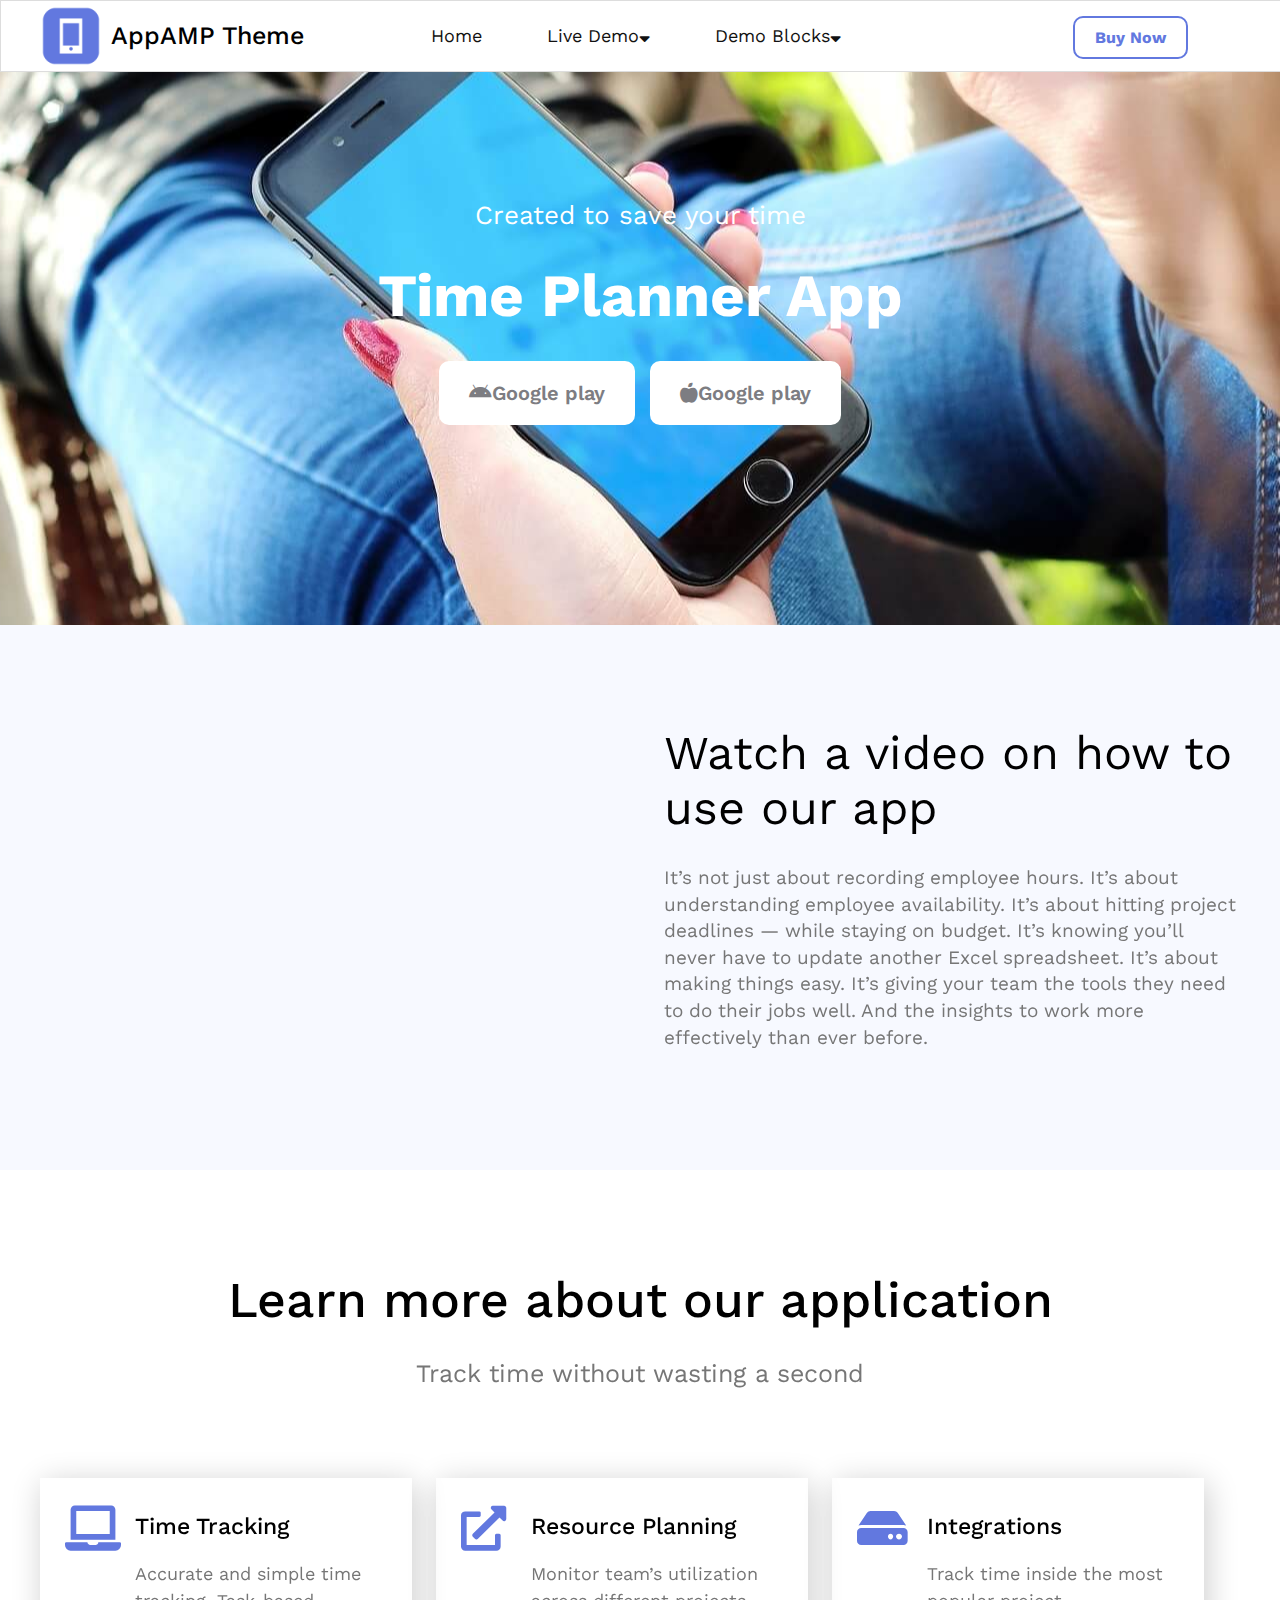
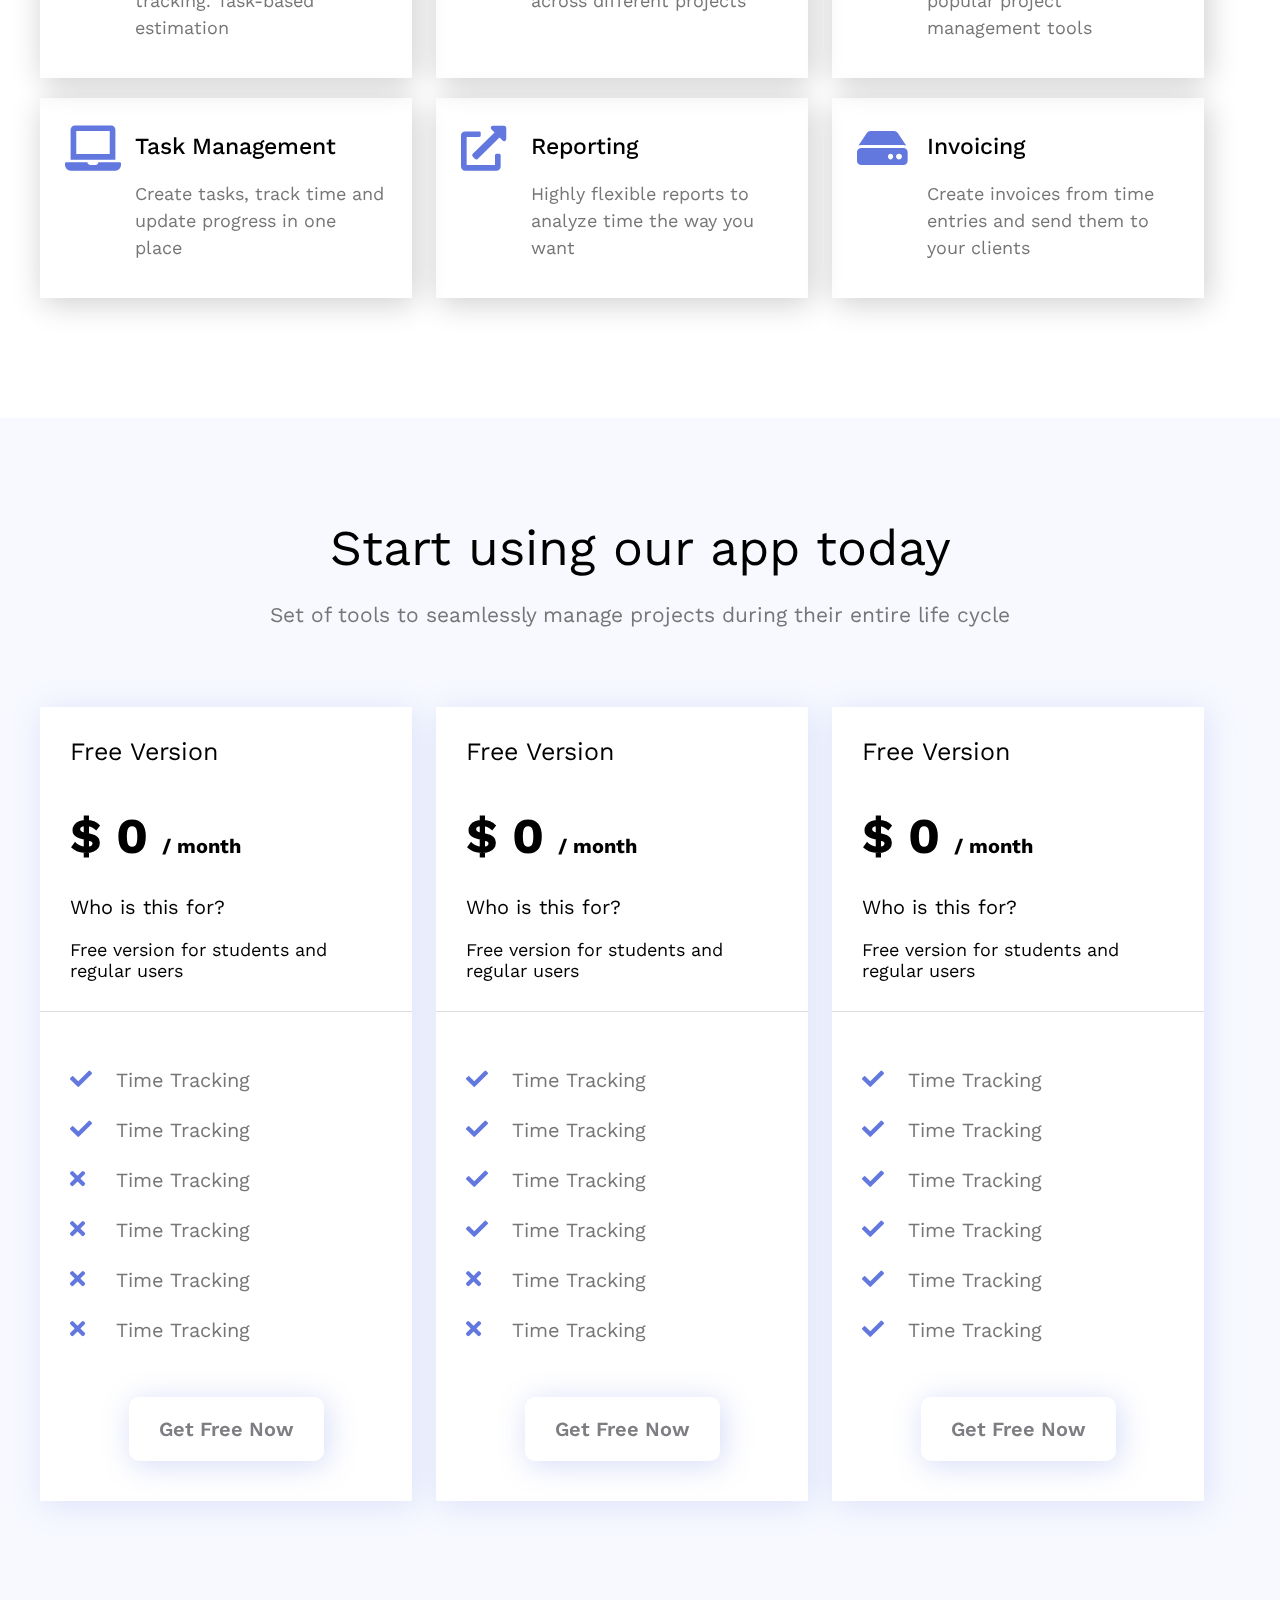
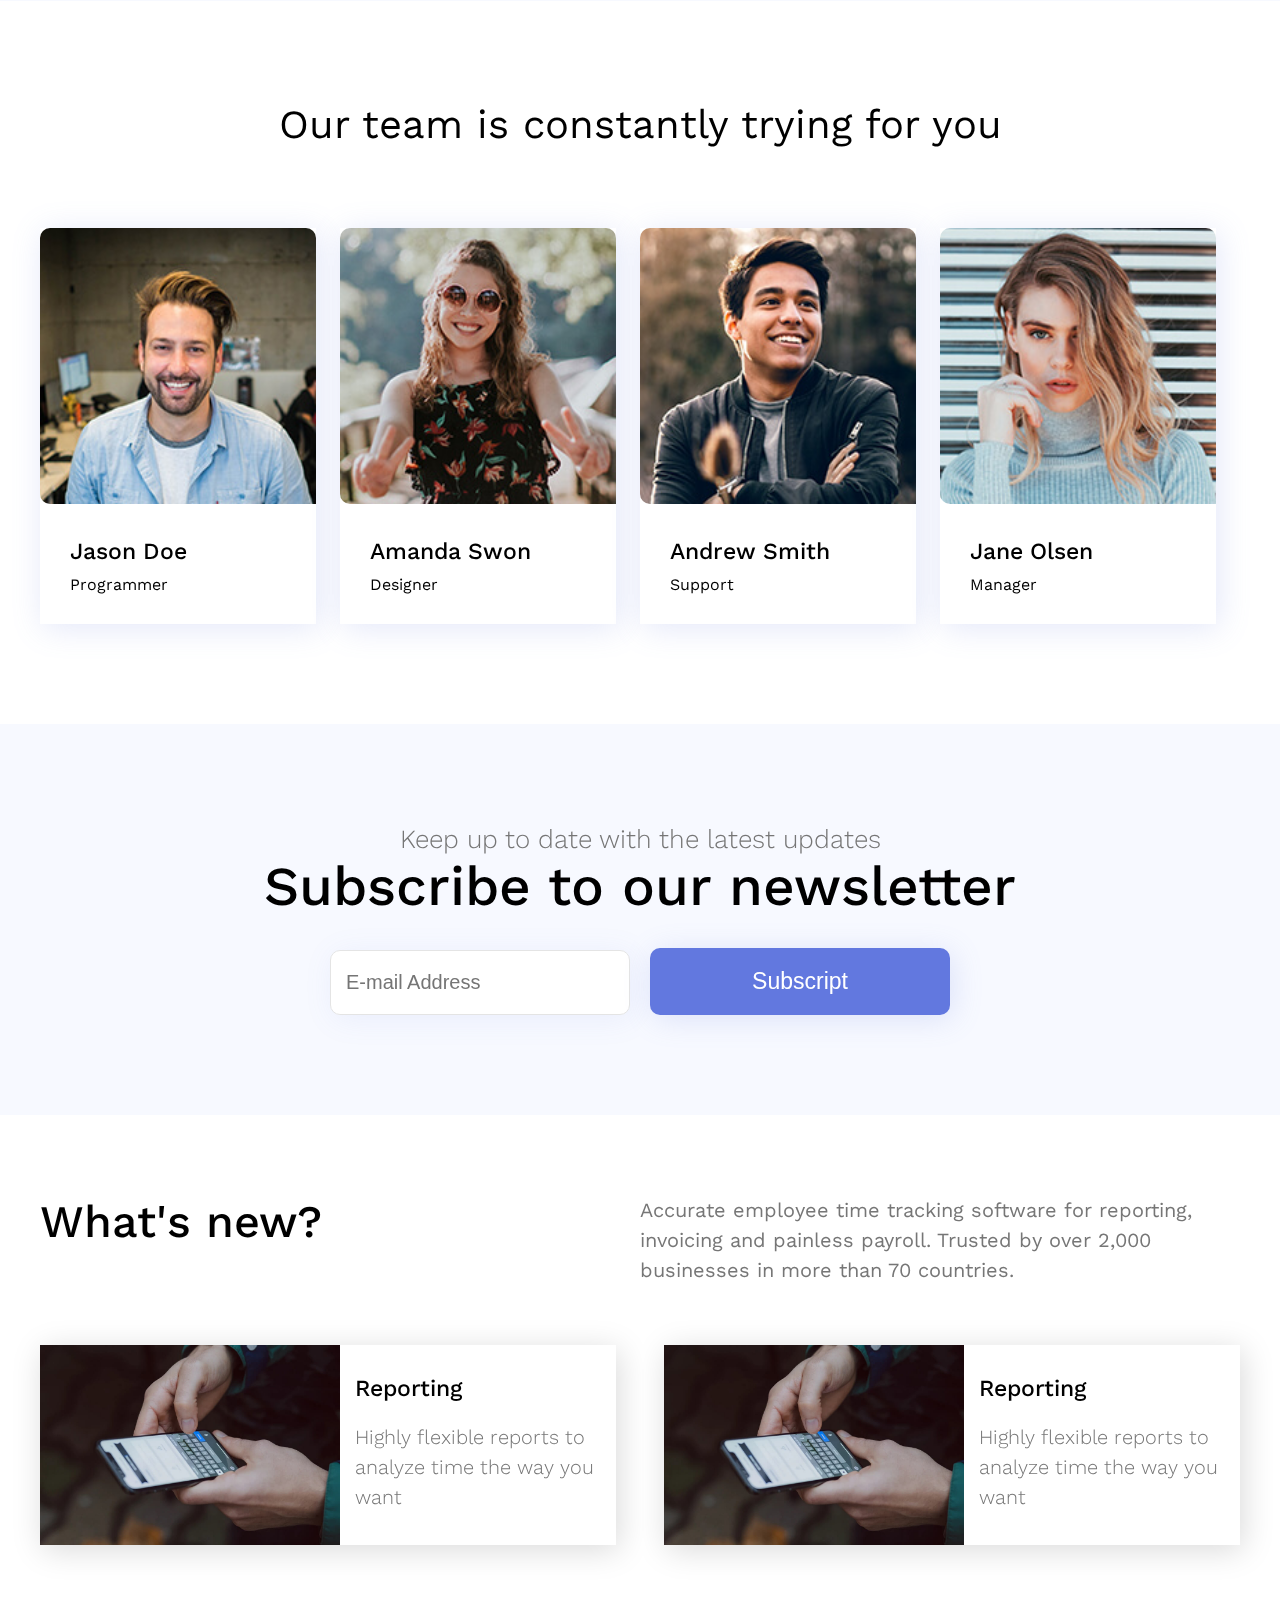
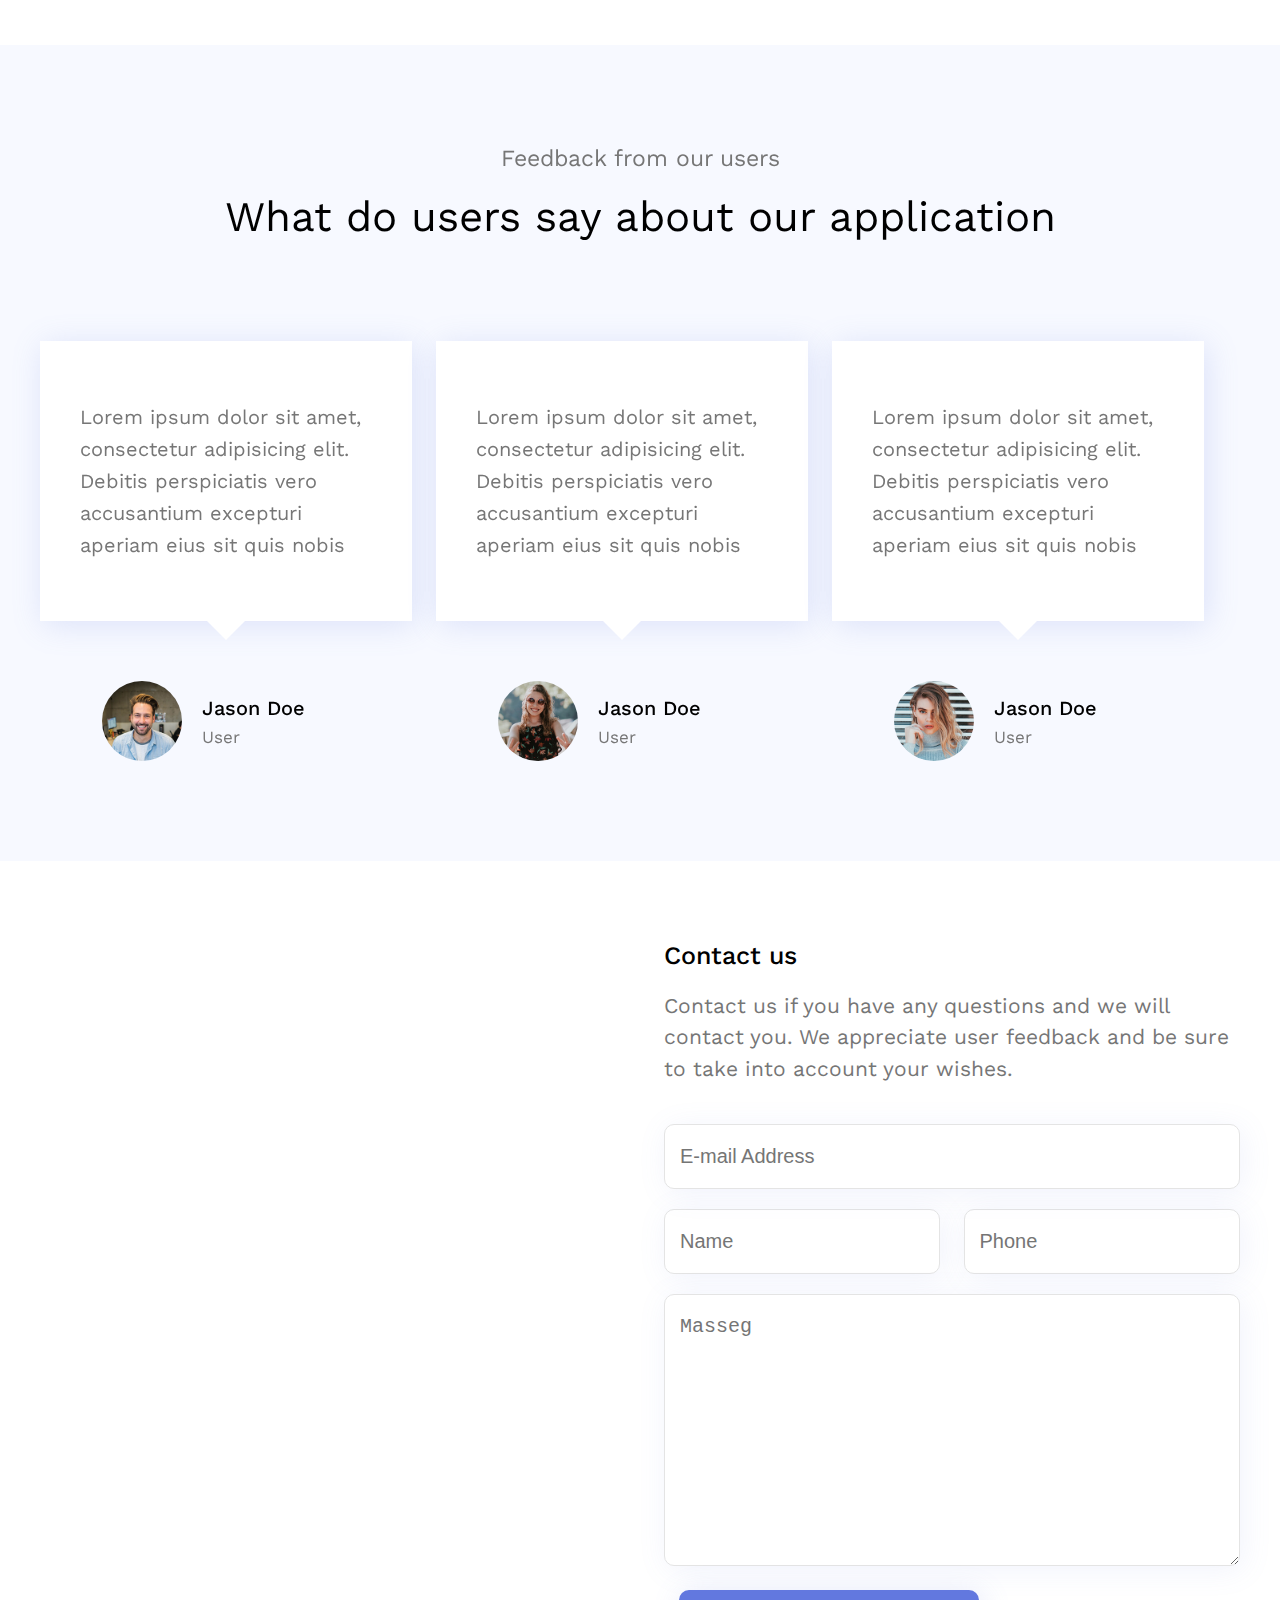
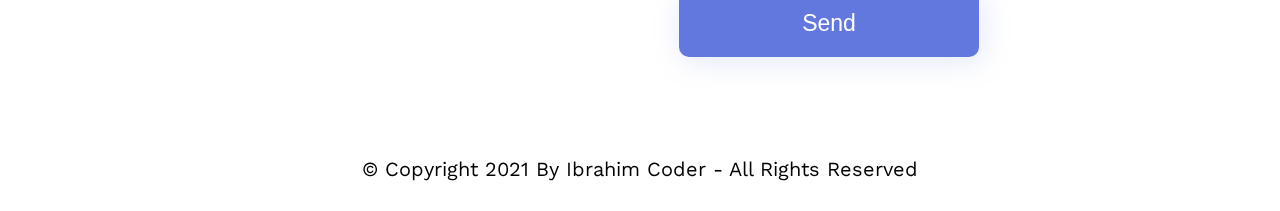
==== index.html @ 5bf6b073 "first commit" ====
<!DOCTYPE html>
<html lang="en">

<head>
  <meta charset="UTF-8">
  <meta http-equiv="X-UA-Compatible" content="IE=edge">
  <meta name="viewport" content="width=device-width, initial-scale=1.0">
  <title>AppAMp</title>
  <link
    href="https://fonts.googleapis.com/css2?family=Work+Sans:ital,wght@0,200;0,300;0,400;0,500;0,600;0,700;0,800;0,900;1,200;1,300;1,400;1,500;1,600;1,700;1,900&amp;display=swap"
    rel="stylesheet">
  <link rel="stylesheet" href="https://cdnjs.cloudflare.com/ajax/libs/font-awesome/5.15.4/css/all.min.css">
  <link rel="stylesheet" href="css/meanmenu.min.css">
  <link rel="stylesheet" href="css/styl.css">
  <link rel="stylesheet" href="css/responsive.css">
</head>

<body>

  <div class="header-section clear">
    <div class="main-content">
      <div class="header-logo left">
        <img src="img/ia_200000000.png" alt="">
        <span>AppAMP Theme</span>
      </div>
      <div class="header-menu left">
        <div class="primary-menu">
          <ul>
            <li><a href="index.html">Home</a></li>
            <li><a href="">Live Demo<i class="fas fa-sort-down"></i></a>
              <ul>
                <li><a href="index.html">Time Planner App</a></li>
                <li><a href="healthtracker.html"> Health Tracker App</a></li>
              </ul>
            </li>
            <li><a href="#">Demo Blocks<i class="fas fa-sort-down"></i></a>
              <ul>
                <li><a href="headers.html">Headers</a></li>
                <li><a href="pricing-table-and-arrticcle.html">Pricing Table & Article</a></li>
                <li><a href="features.html">Features</a></li>
                <li><a href="team-and-testimonials.html">Team & Testimonails</a></li>
                <li><a href="gallery-and-video.html">Gallery & Video</a></li>
                <li><a href="forms-maps-and-footers.html">Forms & Maps & Footers</a></li>
              </ul>
            </li>
          </ul>
        </div>
      </div>
      <div class="header-button left">
        <a href="index.html" class="btn">Buy Now</a>
      </div>
    </div>
  </div>

  <div class="banner-section text-center" style="background: url(img/ia_200000011.jpg) no-repeat center center;">
    <div class="main-content">
      <div class="banner-title">
        <h3>Created to save your time</h3>
        <h2>Time Planner App</h2>
        <a href="#" class="default-btn"><i class="fab fa-android"></i>Google play</a>
        <a href="#" class="default-btn"><i class="fas fa-apple-alt"></i>Google play</a>
      </div>
    </div>
  </div>

  <div class="watch-video-section bg clear">
    <div class="main-content">
      <div class="watch-video-left left">
        <iframe width="100%" height="341" src="https://www.youtube.com/embed/7MnP25BL-wI" title="YouTube video player"
          frameborder="0"
          allow="accelerometer; autoplay; clipboard-write; encrypted-media; gyroscope; picture-in-picture"
          allowfullscreen></iframe>
      </div>
      <div class="watch-video-right left">
        <div class="watch-video-title">
          <h2>Watch a video on how to use our app</h2>
          <p>It’s not just about recording employee hours. It’s about understanding employee availability. It’s about
            hitting project deadlines — while staying on budget. It’s knowing you’ll never have to update another Excel
            spreadsheet. It’s about making things easy. It’s giving your team the tools they need to do their jobs well.
            And the insights to work more effectively than ever before.</p>
        </div>
      </div>
    </div>
  </div>

  <div class="service-section">
    <div class="main-content">
      <div class="service-title text-center">
        <h2>Learn more about our application</h2>
        <p>Track time without wasting a second</p>
      </div>
      <div class="service-item clear">
        <div class="service-box left">
          <div class="service-icon">
            <span><i class="fas fa-laptop"></i></span>
          </div>
          <div class="service-content">
            <h3>Time Tracking</h3>
            <p>Accurate and simple time tracking. Task-based estimation</p>
          </div>
        </div>
        <div class="service-box left">
          <div class="service-icon">
            <span><i class="fas fa-external-link-alt"></i></span>
          </div>
          <div class="service-content">
            <h3>Resource Planning</h3>
            <p>Monitor team’s utilization across different projects</p>
          </div>
        </div>
        <div class="service-box left">
          <div class="service-icon">
            <span><i class="fas fa-hdd"></i></span>
          </div>
          <div class="service-content">
            <h3>Integrations</h3>
            <p>Track time inside the most popular project management tools</p>
          </div>
        </div>
        <div class="service-box left">
          <div class="service-icon">
            <span><i class="fas fa-laptop"></i></span>
          </div>
          <div class="service-content">
            <h3>Task Management</h3>
            <p>Create tasks, track time and update progress in one place</p>
          </div>
        </div>
        <div class="service-box left">
          <div class="service-icon">
            <span><i class="fas fa-external-link-alt"></i></span>
          </div>
          <div class="service-content">
            <h3>Reporting</h3>
            <p>Highly flexible reports to analyze time the way you want</p>
          </div>
        </div>
        <div class="service-box left">
          <div class="service-icon">
            <span><i class="fas fa-hdd"></i></span>
          </div>
          <div class="service-content">
            <h3>Invoicing</h3>
            <p>Create invoices from time entries and send them to your clients
            <p>
          </div>
        </div>
      </div>
    </div>
  </div>

  <div class="pricing-section bg">
    <div class="main-content">
      <div class="pricing-title text-center">
        <h2>Start using our app today</h2>
        <p>Set of tools to seamlessly manage projects during their entire life cycle</p>
      </div>
      <div class="pricing-item clear">
        <div class="pricing-item-text left">
          <div class="p-heading">
            <h3>Free Version</h3>
            <h1>$ 0 <span>/ month</span></h1>
            <h5>Who is this for?</h5>
            <p>Free version for students and regular users</p>
          </div>
          <div class="p-content">
            <ul>
              <li><span><i class="fas fa-check"></i></span>Time Tracking</li>
              <li><span><i class="fas fa-check"></i></span>Time Tracking</li>
              <li><span><i class="fas fa-times"></i></span>Time Tracking</li>
              <li><span><i class="fas fa-times"></i></span>Time Tracking</li>
              <li><span><i class="fas fa-times"></i></span>Time Tracking</li>
              <li><span><i class="fas fa-times"></i></span>Time Tracking</li>
            </ul>
          </div>
          <div class="p-botton text-center">
            <a href="#" class="default-btn">Get Free Now</a>
          </div>
        </div>
        <div class="pricing-item-text left">
          <div class="p-heading">
            <h3>Free Version</h3>
            <h1>$ 0 <span>/ month</span></h1>
            <h5>Who is this for?</h5>
            <p>Free version for students and regular users</p>
          </div>
          <div class="p-content">
            <ul>
              <li><span><i class="fas fa-check"></i></span>Time Tracking</li>
              <li><span><i class="fas fa-check"></i></span>Time Tracking</li>
              <li><span><i class="fas fa-check"></i></span>Time Tracking</li>
              <li><span><i class="fas fa-check"></i></span>Time Tracking</li>
              <li><span><i class="fas fa-times"></i></span>Time Tracking</li>
              <li><span><i class="fas fa-times"></i></span>Time Tracking</li>
            </ul>
          </div>
          <div class="p-botton text-center">
            <a href="#" class="default-btn">Get Free Now</a>
          </div>
        </div>
        <div class="pricing-item-text left">
          <div class="p-heading">
            <h3>Free Version</h3>
            <h1>$ 0 <span>/ month</span></h1>
            <h5>Who is this for?</h5>
            <p>Free version for students and regular users</p>
          </div>
          <div class="p-content">
            <ul>
              <li><span><i class="fas fa-check"></i></span>Time Tracking</li>
              <li><span><i class="fas fa-check"></i></span>Time Tracking</li>
              <li><span><i class="fas fa-check"></i></span>Time Tracking</li>
              <li><span><i class="fas fa-check"></i></span>Time Tracking</li>
              <li><span><i class="fas fa-check"></i></span>Time Tracking</li>
              <li><span><i class="fas fa-check"></i></span>Time Tracking</li>
            </ul>
          </div>
          <div class="p-botton text-center">
            <a href="#" class="default-btn">Get Free Now</a>
          </div>
        </div>
      </div>
    </div>
  </div>

  <div class="team-section">
    <div class="main-content">
      <div class="team-title text-center">
        <h2>Our team is constantly trying for you</h2>
      </div>
      <div class="team-mumber clear">
        <div class="team-mumber-left left">
          <img src="./img/ia_200000008.jpg" alt="">
          <div class="team-bio">
            <h4>Jason Doe</h4>
            <p>Programmer</p>
          </div>
        </div>
        <div class="team-mumber-left left">
          <img src="./img/ia_200000009.jpg" alt="">
          <div class="team-bio">
            <h4>Amanda Swon</h4>
            <p>Designer</p>
          </div>
        </div>
        <div class="team-mumber-left left">
          <img src="./img/ia_200000004.jpg" alt="">
          <div class="team-bio">
            <h4>Andrew Smith</h4>
            <p>Support</p>
          </div>
        </div>
        <div class="team-mumber-left left">
          <img src="./img/ia_200000010.jpg" alt="">
          <div class="team-bio">
            <h4>Jane Olsen</h4>
            <p>Manager</p>
          </div>
        </div>
      </div>
    </div>
  </div>
  <div class="newslatter-section bg">
    <div class="main-content">
      <div class="newslatter-title text-center">
        <p>Keep up to date with the latest updates</p>
        <h2>Subscribe to our newsletter</h2>
        <div class="newslatter-form">
          <form action="#">
            <input type="text" class="defaulet-input" placeholder="E-mail Address">
            <button class="submite-btn">Subscript</button>
          </form>
        </div>
      </div>
    </div>
  </div>

  <div class="blog-section">
    <div class="main-content">
      <div class="blog-title clear">
        <div class="b-header left">
          <h2>What's new?</h2>
        </div>
        <div class="b-content right">
          <p>Accurate employee time tracking software for reporting, invoicing and painless payroll. Trusted by over
            2,000 businesses in more than 70 countries.</p>
        </div>
      </div>
      <div class="blog-item clear">
        <div class="blog-post-img left">
          <img src="./img/ia_200000006.jpg" alt="">
          <div class="blog-post-content">
            <h3>Reporting</h3>
            <p>Highly flexible reports to analyze time the way you want</p>
          </div>
        </div>
        <div class="blog-post-img right">
          <img src="./img/ia_200000006.jpg" alt="">
          <div class="blog-post-content">
            <h3>Reporting</h3>
            <p>Highly flexible reports to analyze time the way you want</p>
          </div>
        </div>
      </div>
    </div>
  </div>

  <div class="testimonial-section bg">
    <div class="main-content">
      <div class="testimonial-title text-center">
        <p>Feedback from our users</p>
        <h2>What do users say about our application</h2>
      </div>

      <div class="testimonail-item clear">
        <div class="t-item left">
          <div class="t-content ">
            <p>Lorem ipsum dolor sit amet, consectetur adipisicing elit. Debitis perspiciatis vero accusantium excepturi
              aperiam eius sit quis nobis</p>
          </div>
          <div class="t-img clear">
            <img src="./img/ia_200000008.jpg" alt="">
            <div class="t-user-bio">
              <h4>Jason Doe</h4>
              <span>User</span>
            </div>
          </div>
        </div>
        <div class="t-item left">
          <div class="t-content ">
            <p>Lorem ipsum dolor sit amet, consectetur adipisicing elit. Debitis perspiciatis vero accusantium excepturi
              aperiam eius sit quis nobis</p>
          </div>
          <div class="t-img clear">
            <img src="./img/ia_200000009.jpg" alt="">
            <div class="t-user-bio">
              <h4>Jason Doe</h4>
              <span>User</span>
            </div>
          </div>
        </div>
        <div class="t-item left">
          <div class="t-content ">
            <p>Lorem ipsum dolor sit amet, consectetur adipisicing elit. Debitis perspiciatis vero accusantium excepturi
              aperiam eius sit quis nobis</p>
          </div>
          <div class="t-img clear">
            <img src="./img/ia_200000010.jpg" alt="">
            <div class="t-user-bio">
              <h4>Jason Doe</h4>
              <span>User</span>
            </div>
          </div>
        </div>
      </div>
    </div>
  </div>
  <div class="contact-section">
    <div class="main-content">
      <div class="contact-maps clear">
        <div class="contact-left-map left">
          <iframe
            src="https://www.google.com/maps/embed?pb=!1m18!1m12!1m3!1d233667.8223908687!2d90.27923710646988!3d23.78088745708454!2m3!1f0!2f0!3f0!3m2!1i1024!2i768!4f13.1!3m3!1m2!1s0x3755b8b087026b81%3A0x8fa563bbdd5904c2!2sDhaka%2C%20Bangladesh!5e0!3m2!1sen!2sus!4v1629089246213!5m2!1sen!2sus"
            width="100%" height="700" style="border:0;" allowfullscreen="" loading="lazy"></iframe>
        </div>
        <div class="contact-right-form right">
          <h4>Contact us</h4>
          <p>Contact us if you have any questions and we will contact you. We appreciate user feedback and be sure to
            take into account your wishes.</p>
          <div class="contact-form clear">
            <form action="#">
              <input type="text" class="defaulet-input w100" placeholder="E-mail Address">
              <input type="text" class="defaulet-input w50 left" placeholder="Name">
              <input type="text" class="defaulet-input w50 right" placeholder="Phone">
              <textarea name="" id="" cols="30" rows="10" placeholder="Masseg" class="defaulet-input w100"></textarea>
              <button type="submit" class="submite-btn">Send</button>
            </form>
          </div>
        </div>
      </div>
    </div>
  </div>
  <div class="footer text-center">
    <p>© Copyright 2021 By Ibrahim Coder - All Rights Reserved</p>
  </div>


  <script src="js/jquery.meanmenu.min.js"></script>
  <script src="js/app.js"></script>

</body>

</html>
---- css/styl.css ----
*{
  margin: 0;
  padding: 0;
}
.main-content{
  max-width: 1200px;
  margin: auto;
}
.clear::after{
  content: "";
  clear: both;
  display: block;
}
img{
  max-width: 100%;
}
.text-center{
  text-align: center;
}
.text-left{
  text-align: left;
}
.text-right{
  text-align: right;
}
.left{
  float: left;
}
.right{
  float: right;
}
a{
  text-decoration: none;
}
.bg{
  background-color: #f7f9ff;
}
body,h1,h2,h3,h4,h5,h6,p,a,span{
  font-family: 'Work Sans', sans-serif;
}
/* header section */
.header-section {
  background: #fff;
  border: 1px solid #ddd;
  padding: 5px 0;
  position: fixed;
  left: 0;
  top: 0;
  width: 100%;
  z-index: 99;
}
.header-section a {
  color: #111;
}
.header-logo {
  width: 30%;
}
.header-logo img {
  width: 60px;
  float: left;
  margin-right: 10px;
}
.header-logo span {
  font-size: 25px;
  font-weight: 500;
  display: inline-block;
  margin-top: 15px;
}
.header-menu {
  width: 56%;
}

.primary-menu ul{
  list-style: none;
}
.primary-menu ul li{
  display: inline-block;
}
.primary-menu ul li a {
  display: block;
  font-size: 18px;
  padding: 0 30px;
  line-height: 60px;
  transition: .5s;
}
.primary-menu ul li a:hover{
  color: #6278df;
}
/* Dopdown menu */
.primary-menu ul li{
  position: relative;
}
.primary-menu ul li ul{
  position: absolute;
  left: 0;
  top: 100%;
  background-color: #fff;
  width: 300px;
  opacity: 0;
  visibility: hidden;
  transition: .4s;
  transform: scaleY(0);
  transform-origin: center;
}
.primary-menu ul li:hover ul{
  opacity: 1;
  visibility: visible;
  transform: scaleY(1);
}
.header-button{
  width: 14%;
}
.header-button .btn {
  border: 2px solid #6278df;
  padding: 10px 20px;
  margin-top: 10px;
  display: inline-block;
  color: #6278df;
  border-radius: 10px;
  font-weight: 700;
  transition: .4s;
}
.header-button .btn:hover{
  background-color: #6278df;
  color: #fff;
}
/* banner-section */
.banner-section {
  background-size: cover;
  padding: 200px 0;
  color: #fff;
  position: relative;
  background-attachment: fixed;
}
.banner-title h3 {
  font-size: 26px;
  font-weight: 400;
}
.banner-title h2 {
  font-size: 60px;
  margin: 30px 0;
}
.default-btn {
  display: inline-block;
  color: #7d7d82;
  background: #fff;
  padding: 20px 30px;
  font-size: 20px;
  font-weight: 600;
  border-radius: 10px;
  margin-left: 5px;
  margin-right: 5px;
  transition: .4s;
}
.default-btn:hover{
  background-color: #6278df;
  color: #fff;
}
/* watch-video-section */
.watch-video-section {
  padding: 100px 0;
}
.watch-video-left{
  width: 48%;
  margin-right: 2%;
}
.watch-video-right{
  width: 48%;
  margin-left: 2%;
}
.watch-video-title h2 {
  font-size: 47px;
  font-weight: 400;
  margin-bottom: 30px;
}
.watch-video-title p {
  color: #767676;
  font-size: 19px;
  font-weight: 400;
  line-height: 1.4;
}
/* Service section */
.service-section {
  padding: 100px 0;
}
.service-title h2 {
  font-size: 50px;
  font-weight: 500;
  margin-bottom: 30px;
}
.service-title p {
  font-size: 25px;
  color: #767676;
  font-weight: 400;
}
.service-item {
  margin-top: 90px;
}
.service-box {
  width: 31%;
  margin-right: 2%;
  margin-bottom: 20px;
  box-shadow: 3px 5px 30px rgb(0 0 0 / 20%);
  padding: 25px;
  box-sizing: border-box;
}
.service-icon {
  width: 60px;
  color: #6278df;
  font-size: 45px;
  float: left;
  min-height: 150px;
  margin-right: 10px;
}
.service-content {
  margin-top: 10px;
}
.service-content h3 {
  font-size: 23px;
  font-weight: 500;
  margin-bottom: 20px;
}
.service-content p {
  color: #767676;
  font-size: 18px;
  line-height: 1.5;
}
/* Pricing Section */
.pricing-section {
  padding: 100px 0;
}
.pricing-title h2 {
  font-size: 50px;
  font-weight: 400;
  margin-bottom: 25px;
}
.pricing-title p {
  font-size: 21px;
  color: #767676;
}
.pricing-item {
  margin-top: 80px;
}
.pricing-item-text {
  width: 31%;
  margin-right: 2%;
  background: #fff;
  box-shadow: 3px 4px 30px 0 rgb(116 135 227 / 20%);
  padding-bottom: 40px;
}
.p-heading {
  padding: 30px;
  border-bottom: 1px solid #ddd;
  transition: .4s;
}
.p-heading h3 {
  font-size: 25px;
  font-weight: 400;
}
.p-heading h1 {
  font-size: 50px;
  font-weight: 700;
  margin-top: 40px;
}
.p-heading span {
  font-size: 20px;
}
.p-heading h5 {
  font-size: 20px;
  font-weight: 400;
  margin-top: 30px;
}
.p-heading p {
  font-size: 18px;
  margin-top: 20px;
}
.p-content {
  padding: 30px;
}
.p-content ul{
  list-style: none;
}
.p-content ul li {
  margin: 25px 0;
  color: #767676;
  font-size: 20px;
}
.p-content ul li span {
  display: inline-block;
  width: 46px;
  font-size: 22px;
  color: #6378df;
}
.p-botton .default-btn {
  box-shadow: 3px 4px 30px 0 rgb(116 135 227 / 30%);
}
.pricing-item-text:hover .p-heading{
  background-color: #6278df;
  color: #fff;
}
.pricing-item-text:hover .p-botton .default-btn{
  background-color: #6278df;
  color: #fff;
}
/* Team Section css */
.team-section{
  padding: 100px 0;
}
.team-title h2 {
  font-size: 40px;
  font-weight: 400;
}
.team-mumber {
  margin-top: 80px;
}
.team-mumber-left img {
  width: 100%;
  border-radius: 10px 10px 0;
}
.team-mumber-left {
  width: 23%;
  margin-right: 2%;
  box-shadow: 3px 4px 30px 0 rgb(116 135 227 / 20%);
  background: #fff;
}
.team-bio {
  padding: 30px;
}
.team-bio h4 {
  font-size: 23px;
  font-weight: 500;
  margin-bottom: 10px;
}
/* newslatter-section */
.newslatter-section {
  padding: 100px 0;
}
.newslatter-title p {
  color: #767676;
  font-size: 26px;
  font-weight: 300;
}
.newslatter-title h2 {
  font-size: 55px;
  font-weight: 500;
  margin-bottom: 30px;
}
.defaulet-input {
  width: 300px;
  padding: 20px 15px;
  font-size: 20px;
  border-radius: 10px;
  border: 1px solid #e4e4e4;
  box-shadow: 3px 4px 30px 0 rgb(116 135 227 / 10%);
  box-sizing: border-box;
  transition: .4s;
}
.defaulet-input:focus{
  box-shadow: 3px 4px 30px 0 rgba(116, 135, 227, .4);
  border: 1px solid #6278df;
}
.submite-btn {
  width: 300px;
  padding: 18px 14px;
  font-size: 23px;
  background: #6278df;
  color: #fff;
  border: none;
  font-weight: 400;
  border-radius: 10px;
  box-shadow: 3px 4px 30px 0 rgb(116 135 227 / 20%);
  border: 2px solid transparent;
  transition: .4s;
  margin-left: 15px;
  cursor: pointer;
  display: inline-block;
}
.submite-btn:hover{
  box-shadow: 3px 4px 30px 0 rgba(116, 135, 227, .7);
  background: #fff;
  color: #6278df;
  border: 1px solid #6278df;
}
/* blog-section */
.blog-section {
  padding: 100px 0;
  padding-top: 20px;
}
.blog-title {
  padding: 60px 0;
}
.b-header{
  width: 50%;
}
.b-header h2 {
  font-size: 45px;
  font-weight: 500;
}
.b-content {
  width: 50%;
}
.b-content p {
  font-size: 20px;
  font-weight: 400;
  color: #767676;
  line-height: 1.5;
}
.blog-post-img {
  width: 48%;
  background: #fff;
  box-shadow: 3px 5px 30px rgb(0 0 0 / 15%);
}
.blog-post-img img {
  float: left;
  width: 300px;
  margin-right: 15px;
}
.blog-post-content h3 {
  font-size: 23px;
  margin-top: 30px;
  margin-bottom: 20px;
  font-weight: 500;
}
.blog-post-content p {
  color: #767676;
  font-size: 20px;
  line-height: 1.5;
  font-weight: 300;
}
/* testimonial section */
.testimonial-section {
  padding: 100px 0;
}
.testimonial-title p {
  color: #767676;
  font-size: 23px;
  margin-bottom: 20px;
}
.testimonial-title h2 {
  font-size: 42px;
  font-weight: 400;
}

.testimonail-item {
  margin-top: 100px;
}
.t-item {
  width: 31%;
  margin-right: 2%;
}
.t-content {
  background: #fff;
  padding: 60px 40px;
  box-shadow: 3px 4px 30px 0 rgb(116 135 227 / 20%);
  box-sizing: border-box;
  margin-bottom: 60px;
  position: relative;
}
.t-content::after {
  content: "";
  position: absolute;
  left: 0;
  right: 0px;
  bottom: -19px;
  margin: auto;
  width: 0;
  height: 0;
  border-width: 20px 20px 0 20px;
  border-color: #ffffff transparent transparent transparent;
  border-style: solid;
}
.t-content p {
  color: #767676;
  font-size: 20px;
  line-height: 1.6;
  position: relative;
}
.t-img {
  width: 248px;
  margin: auto;
}
.t-img img {
  width: 80px;
  border-radius: 50%;
  float: left;
  margin-right: 20px;
}
.t-user-bio {
  top: 15px;
  position: relative;
}
.t-user-bio h4 {
  font-size: 20px;
  font-weight: 500;
  margin-bottom: 7px;
}
.t-user-bio span {
  color: #767676;
  font-size: 17px;
}
/* contact-section */
.contact-section{
  padding-top: 80px;
  margin-bottom: 80px;
}
.contact-left-map {
  width: 48%;
}
.contact-right-form {
  width: 48%;
}
.contact-right-form p {
  font-size: 21px;
  line-height: 1.5;
  color: #767676;
}
.contact-right-form h4 {
  font-size: 25px;
  font-weight: 500;
  margin-bottom: 20px;
}
.contact-form {
  margin-top: 40px;
}

input.defaulet-input.w100 {
  width: 100%;
}
input.defaulet-input.w50.left {
  width: 48%;
}
input.defaulet-input.w50.right {
  width: 48%;
}
textarea.defaulet-input.w100 {
  width: 100%;
}
.contact-form .defaulet-input {
  margin-bottom: 20px;
}

.footer {
  padding: 20px 0;
}
.footer p {
  font-size: 20px;
}

/* Health */
/* banner-health-section */
.banner-health-section {
  background-image: url(img/ia_100000020.jpg);
  background-size: cover;
  padding: 200px 0;
  background-repeat: no-repeat;
  background-position: center 50%;
  color: #fff;
  position: relative;
  z-index: 1;
}
.banner-health-section:after{
  content: "";
  width: 100%;
  height: 100%;
  left: 0;
  top: 0;
  position: absolute;
  background: rgba(0, 0, 0, .5);
  z-index: -1;
}
/* health-section */
.health-section {
  margin-top: 70px;
  margin-bottom: 70px;
}
.health-item {
  width: 24%;
}
.health-item h2 {
  font-size: 60px;
  font-weight: 500;
  margin-bottom: 10px;
}
.health-item p {
  font-size: 20px;
  color: #767676;
}
/* activity-section */
.activity-item {
  width: 68%;
  margin-top: 200px;
  margin-right: 2%;
}
.activity-item h2 {
  font-size: 40px;
  font-weight: 500;
  margin-bottom: 20px;
}
.activity-item p {
  font-size: 20px;
  color: #767676;
  line-height: 1.7;
}
.activity-img {
  width: 30%;
  margin-top: 60px;
  margin-bottom: 60px;
}
/* learn-more-section */
.learn-more-title {
  margin-top: 100px;
  margin-bottom: 70px;
}
.learn-more-title h2 {
  font-size: 40px;
  font-weight: 500;
  margin-bottom: 20px;
}
.learn-more-title p {
  font-size: 20px;
  color: #767676;
}
.learn-more-item-text {
  width: 31%;
  margin-right: 2%;
  box-shadow: 4px 4px 20px 0 rgb(0 0 0 / 10%);
  margin-bottom: 30px;
}
.learn-more-img img {
  width: 150px;
  height: 225px;
  float: left;
  margin-right: 20px;
}
.learn-more-content h3 {
  font-size: 22px;
  font-weight: 500;
  margin-bottom: 15px;
  margin-top: 30px;
}
.learn-more-content p {
  line-height: 1.6;
  color: #767676;
}
/* look-section */
.look-section {
  margin-top: 100px;
  margin-bottom: 100px;
}
.look-title h2 {
  font-size: 40px;
  font-weight: 500;
  margin-bottom: 40px;
}
.look-item-img {
  width: 31%;
  margin-right: 2%;
  
}

.look-img a{
  position: relative;
  display: block;
}
.look-img a::after{
  content: "";
  position: absolute;
  left: 0;
  top: 0;
  width: 100%;
  height: 100%;
  background: rgba(98, 120, 223,.7);
  
  opacity: 0;
  visibility: hidden;
  transition: .5s;
}
.look-img:hover a::after{
  opacity: 1;
  visibility: visible;
}
/* strat-section */
.strat-section {
  padding: 100px 0;
}
.strat-title h2 {
  font-size: 40px;
  font-weight: 500;
  margin-top: 60px;
  margin-bottom: 18px;
}
.strat-title p {
  font-size: 20px;
  margin-bottom: 20px;
}
.strat-item {
  margin-top: 70px;
}
.strat-item-price {
  width: 48%;
  box-shadow: 2.5px 4.33px 30px 0 rgb(64 87 191 / 10%);
  background: #fff;
  margin-right: 2%;
}
.strat-item-price-box {
  padding: 40px 70px;
}
.strat-item-price-box h3 {
  font-size: 40px;
  font-weight: 500;
  margin-bottom: 20px;
  margin-left: 30px;
}
.strat-item-price-box p {
  font-size: 20px;
  color: #767676;
  margin-left: 30px;
  margin-bottom: 30px;
}
.strat-item-price-box ul {
  list-style: none;
  
}
.strat-item-price-box ul li {
  padding: 15px 30px;
  color: #767676;
}
.strat-item-price-box ul li::before {
  content: "\f00c";
  font-family: 'Font Awesome 5 Free';
  font-weight: 600;
  color: #6278df;
  font-size: 20px;
  margin-right: 10px;
}
.strat-item-price-box .default-btn {
  margin-top: 30px;
  width: 100%;
}
---- css/responsive.css ----
/* // Medium devices (desktops, 992px and up) */
@media (min-width: 992px) and (max-width: 1200px) { 


    

 }



/* // Tablet devices (tablets, 768px and up) */
@media (min-width: 768px) and (max-width: 991px) { 



 }







/* Small mobile : 320px */
@media (max-width: 767px) { 



 }







 /* Large Mobile :480px */
@media (min-width: 480px) and (max-width: 767px) { 





 }
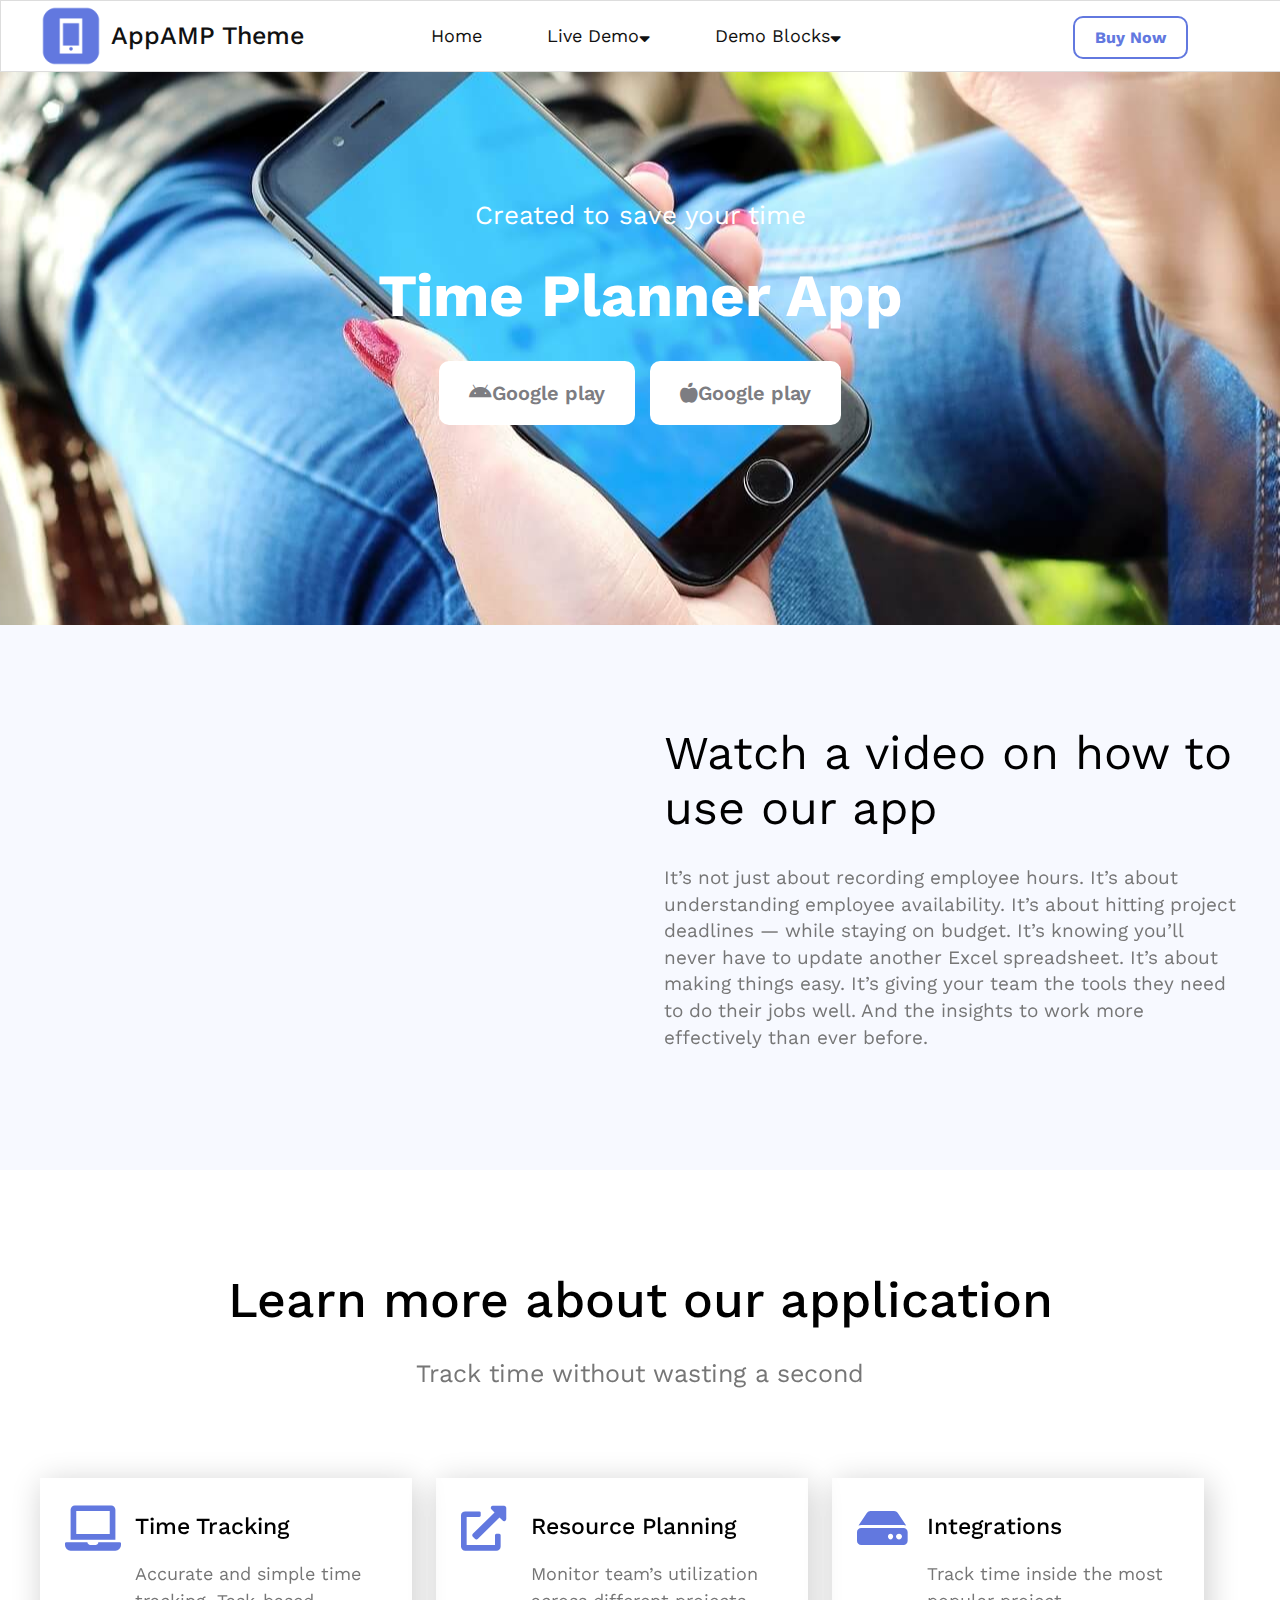
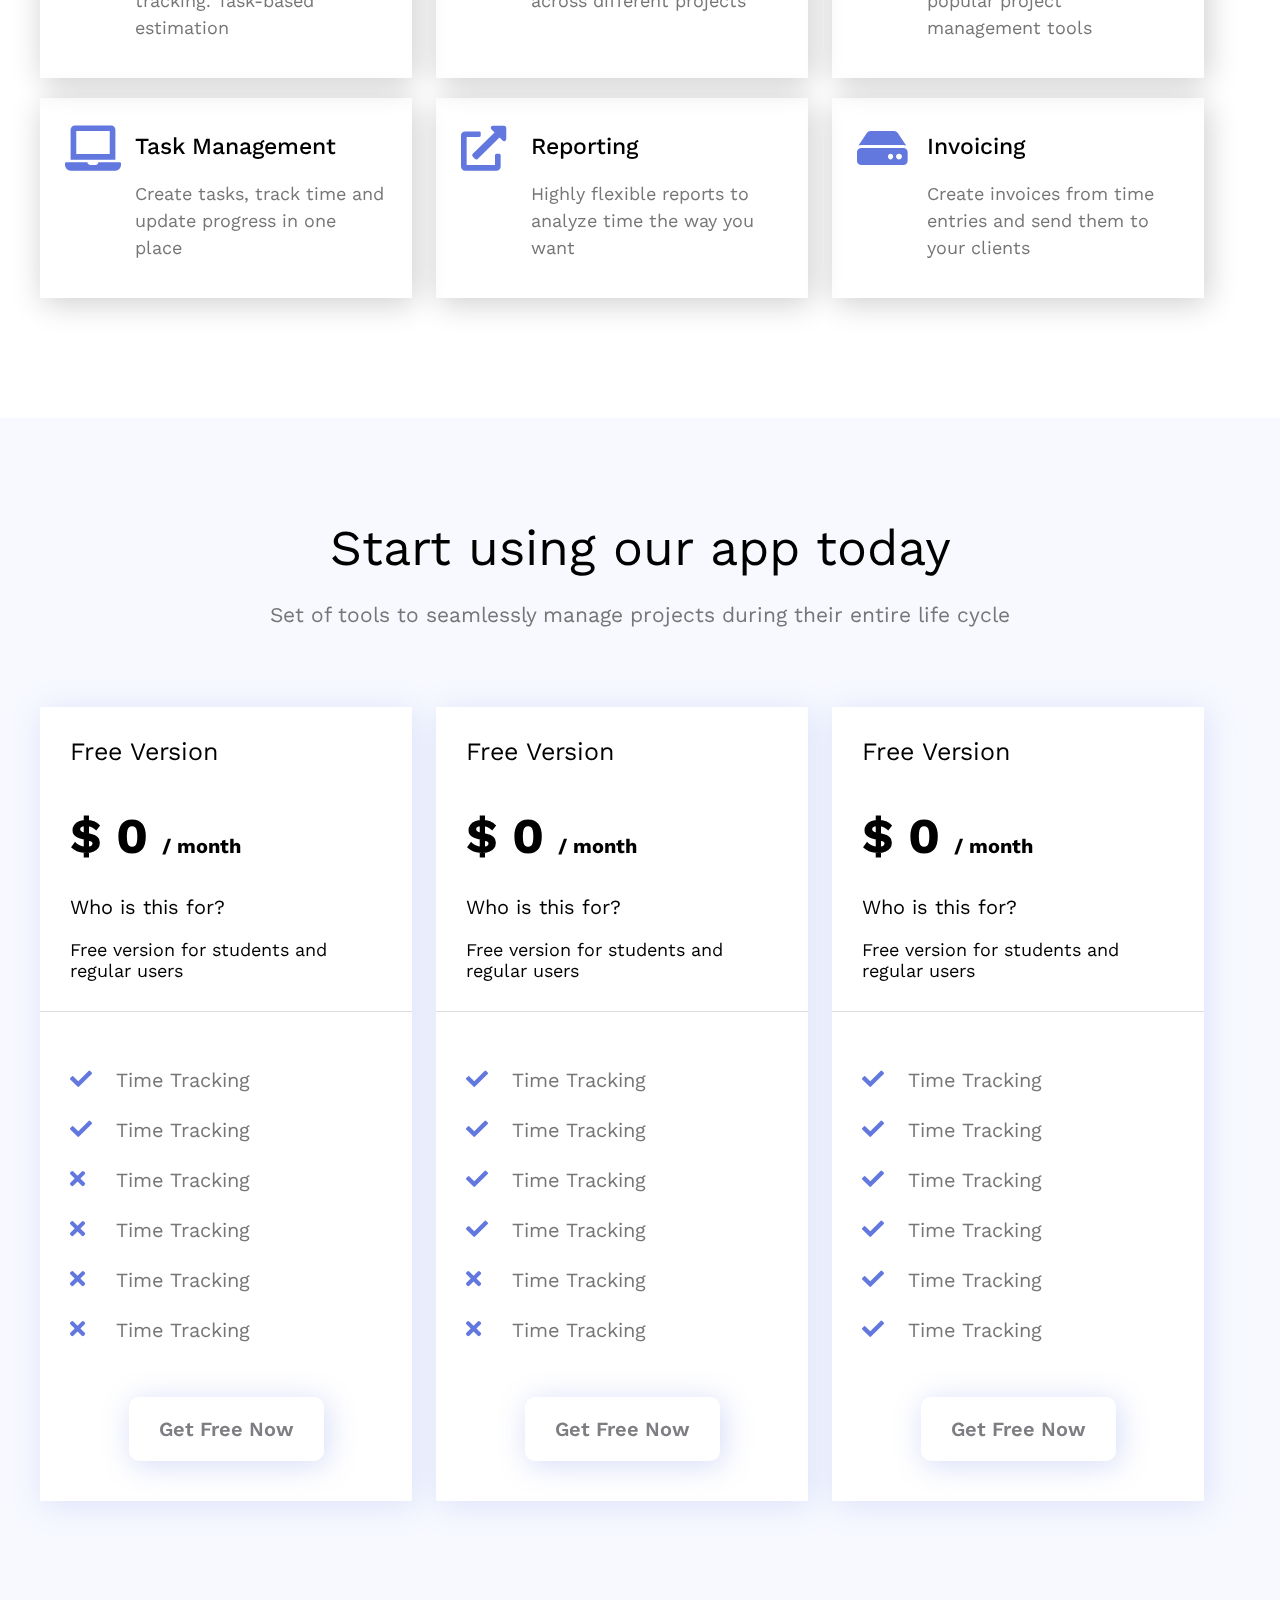
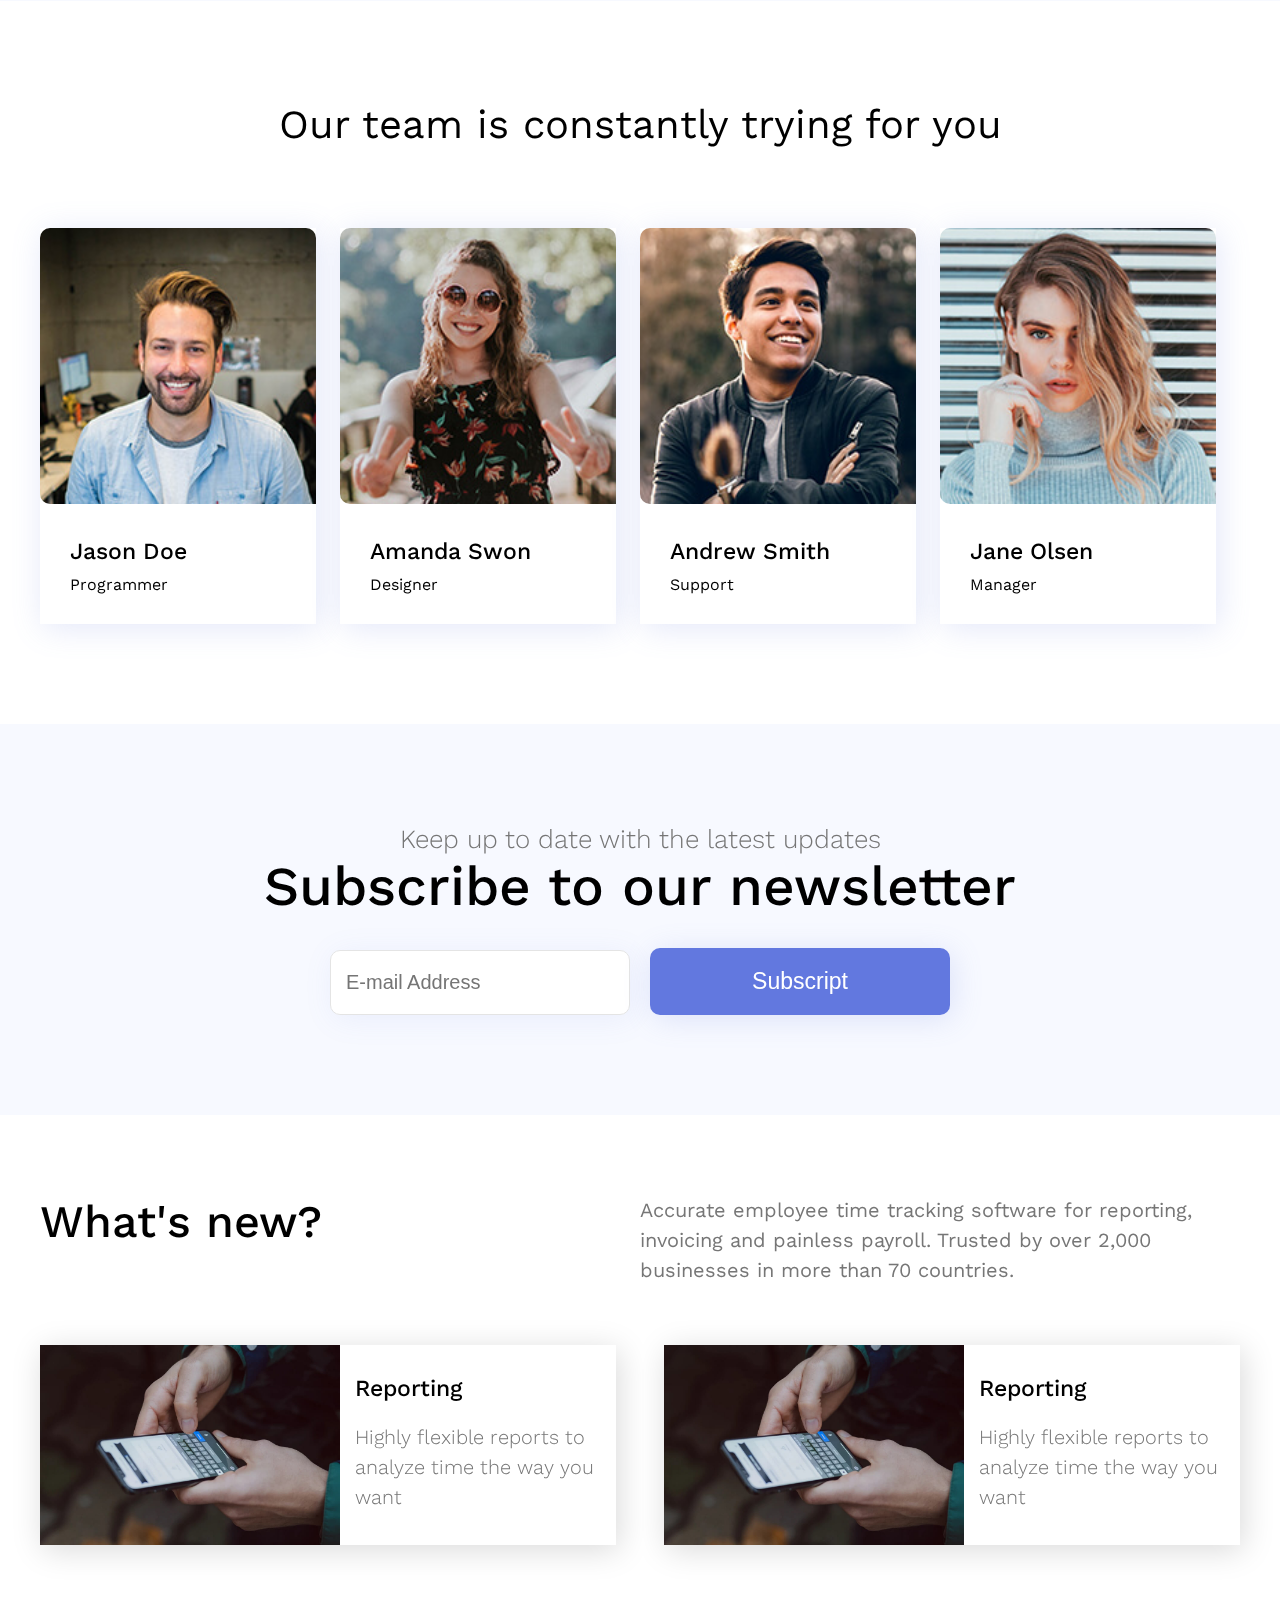
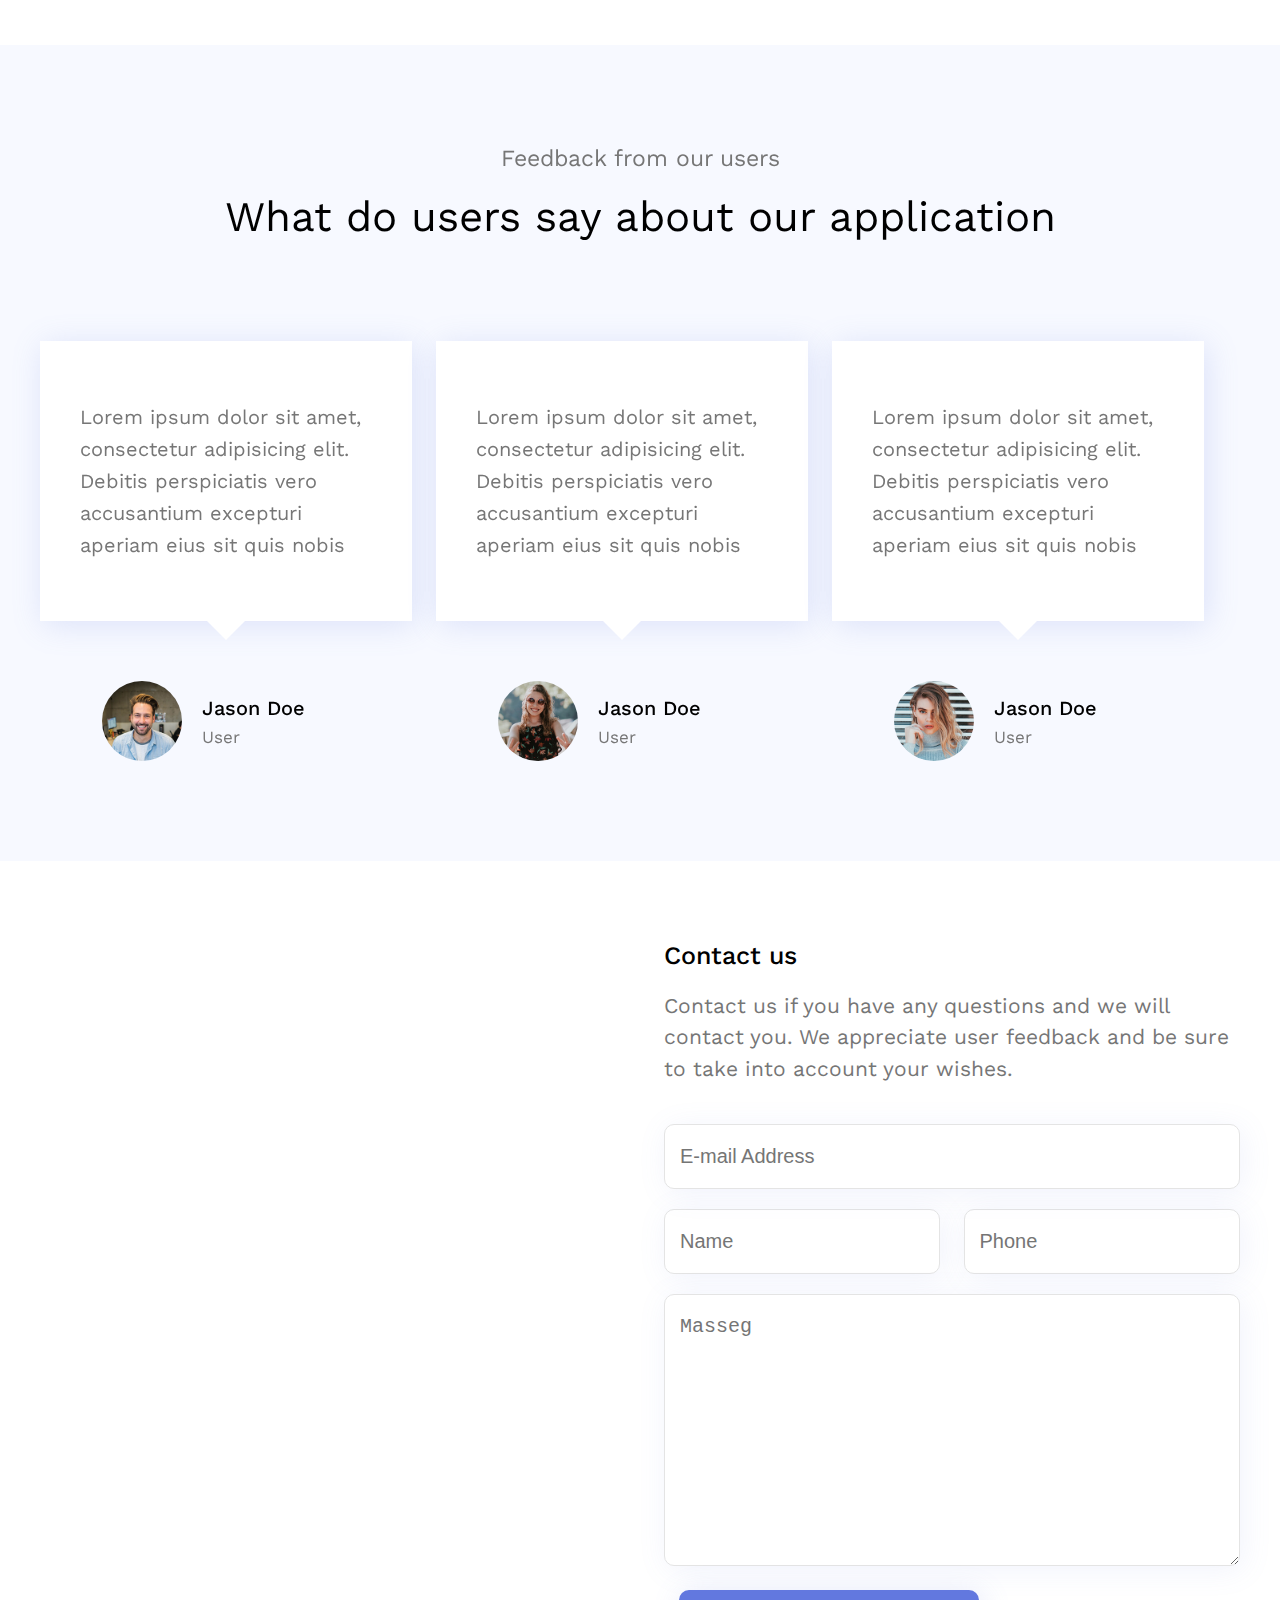
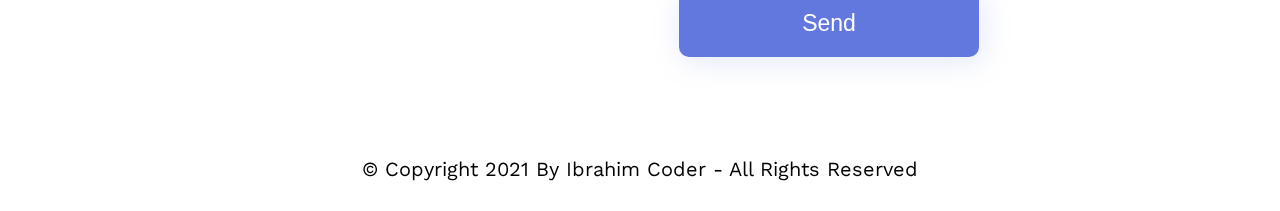
==== commit 4a1772e8: "menu" ====
--- a/index.html
+++ b/index.html
@@ -10,7 +10,7 @@
     href="https://fonts.googleapis.com/css2?family=Work+Sans:ital,wght@0,200;0,300;0,400;0,500;0,600;0,700;0,800;0,900;1,200;1,300;1,400;1,500;1,600;1,700;1,900&amp;display=swap"
     rel="stylesheet">
   <link rel="stylesheet" href="https://cdnjs.cloudflare.com/ajax/libs/font-awesome/5.15.4/css/all.min.css">
-  <link rel="stylesheet" href="css/meanmenu.min.css">
+  <link rel="stylesheet" href="css/meanmenu.css">
   <link rel="stylesheet" href="css/styl.css">
   <link rel="stylesheet" href="css/responsive.css">
 </head>
@@ -20,37 +20,50 @@
   <div class="header-section clear">
     <div class="main-content">
       <div class="header-logo left">
-        <img src="img/ia_200000000.png" alt="">
-        <span>AppAMP Theme</span>
+        <a href="index.html"><img src="img/ia_200000000.png" alt="">
+          <span>AppAMP Theme</span></a>
       </div>
       <div class="header-menu left">
         <div class="primary-menu">
-          <ul>
-            <li><a href="index.html">Home</a></li>
-            <li><a href="">Live Demo<i class="fas fa-sort-down"></i></a>
-              <ul>
-                <li><a href="index.html">Time Planner App</a></li>
-                <li><a href="healthtracker.html"> Health Tracker App</a></li>
-              </ul>
-            </li>
-            <li><a href="#">Demo Blocks<i class="fas fa-sort-down"></i></a>
-              <ul>
-                <li><a href="headers.html">Headers</a></li>
-                <li><a href="pricing-table-and-arrticcle.html">Pricing Table & Article</a></li>
-                <li><a href="features.html">Features</a></li>
-                <li><a href="team-and-testimonials.html">Team & Testimonails</a></li>
-                <li><a href="gallery-and-video.html">Gallery & Video</a></li>
-                <li><a href="forms-maps-and-footers.html">Forms & Maps & Footers</a></li>
-              </ul>
-            </li>
-          </ul>
+          <nav id="mobile-menu">
+            <ul>
+              <li><a href="index.html">Home</a></li>
+              <li><a href="">Live Demo<i class="fas fa-sort-down"></i></a>
+                <ul>
+                  <li><a href="index.html">Time Planner App</a></li>
+                  <li><a href="healthtracker.html"> Health Tracker App</a></li>
+                </ul>
+              </li>
+              <li><a href="#">Demo Blocks<i class="fas fa-sort-down"></i></a>
+                <ul>
+                  <li><a href="headers.html">Headers</a></li>
+                  <li><a href="pricing-table-and-arrticcle.html">Pricing Table & Article</a></li>
+                  <li><a href="features.html">Features</a></li>
+                  <li><a href="team-and-testimonials.html">Team & Testimonails</a></li>
+                  <li><a href="gallery-and-video.html">Gallery & Video</a></li>
+                  <li><a href="forms-maps-and-footers.html">Forms & Maps & Footers</a></li>
+                </ul>
+              </li>
+            </ul>
+          </nav>
         </div>
       </div>
       <div class="header-button left">
-        <a href="index.html" class="btn">Buy Now</a>
-      </div>
-    </div>
-  </div>
+        <a href="index.html" class="btn m-none">Buy Now</a>
+        <a class="ic-menu-toggle"><i class="fas fa-bars"></i></a>
+      </div>
+
+    </div>
+  </div>
+
+  <div class="ic-sidebar-menu">
+    <button class="sidebar-close">
+      <i class="fas fa-times"></i>
+    </button>
+    <div class="mobile-menu"></div>
+  </div>
+  <div class="body-overlay"></div>
+  <!-- header end -->
 
   <div class="banner-section text-center" style="background: url(img/ia_200000011.jpg) no-repeat center center;">
     <div class="main-content">
@@ -384,9 +397,10 @@
     <p>© Copyright 2021 By Ibrahim Coder - All Rights Reserved</p>
   </div>
 
-
-  <script src="js/jquery.meanmenu.min.js"></script>
+  <script src="js/jquery.js"></script>
+  <script src="js/waypoints.js"></script>
   <script src="js/app.js"></script>
+  <script src="js/meanmenu.js"></script>
 
 </body>
 
--- a/css/styl.css
+++ b/css/styl.css
@@ -39,6 +39,74 @@
   font-family: 'Work Sans', sans-serif;
 }
 /* header section */
+
+.ic-sidebar-menu {
+  position: fixed;
+  right: -100%;
+  top: 0;
+  width: 320px;
+  height: 100%;
+  background: #ffffff none repeat scroll 0 0;
+  overflow-y: scroll;
+  -webkit-box-shadow: -5px 0 20px -5px rgba(0, 0, 0, 0.5);
+  -moz-box-shadow: -5px 0 20px -5px rgba(0, 0, 0, 0.5);
+  box-shadow: -5px 0 20px -5px rgba(0, 0, 0, 0.5);
+  -webkit-transition: all 0.3s cubic-bezier(0.785, 0.135, 0.15, 0.86);
+  -moz-transition: all 0.3s cubic-bezier(0.785, 0.135, 0.15, 0.86);
+  transition: all 0.3s cubic-bezier(0.785, 0.135, 0.15, 0.86);
+  z-index: 9999;
+  padding: 0 30px;
+}
+
+.body-overlay {
+  background-color: rgba(0, 0, 0, 0.5);
+  height: 100%;
+  width: 100%;
+  position: fixed;
+  top: 0;
+  z-index: 99;
+  left: 0;
+  opacity: 0;
+  visibility: hidden;
+  -webkit-transition: all 0.3s ease-out 0s;
+  -moz-transition: all 0.3s ease-out 0s;
+  -ms-transition: all 0.3s ease-out 0s;
+  -o-transition: all 0.3s ease-out 0s;
+  transition: all 0.3s ease-out 0s;
+}
+.body-overlay.opened {
+  opacity: 1;
+  visibility: visible;
+}
+.ic-sidebar-menu.opened {
+  right: 0;
+}
+a.ic-menu-toggle{
+    float: right;
+    margin-right: 10px;
+    margin-top: 16px;
+    font-size: 25px;
+}
+a.meanmenu-reveal{
+	display: block !important;
+}
+.mean-container .mean-bar {
+    float: left;
+    width: 100%;
+    position: relative;
+    /* background: #070337; */
+    /* padding: 4px 0; */
+    min-height: 42px;
+    z-index: 0;
+}
+.mean-remove {
+	display: block !important;
+}
+
+
+
+
+
 .header-section {
   background: #fff;
   border: 1px solid #ddd;
--- a/css/responsive.css
+++ b/css/responsive.css
@@ -1,44 +1,205 @@
+@media (min-width: 1200px) and (max-width: 1999px){
+a.ic-menu-toggle {
+    display: none;
+}
+}
+
 /* // Medium devices (desktops, 992px and up) */
-@media (min-width: 992px) and (max-width: 1200px) { 
-
-
-    
-
- }
-
-
+@media (min-width: 992px) and (max-width: 1200px) {
+  .service-box {
+    width: 48%;
+    margin: 10px 10px 10px 10px;
+  }
+  .pricing-item-text {
+    margin: 10px 10px 10px 10px;
+  }
+  .team-mumber-left {
+    margin: 10px 10px 10px 10px;
+  }
+  .t-item {
+    margin: 10px 10px 10px 10px;
+  }
+  a.ic-menu-toggle {
+    display: none;
+  }
+.primary-menu.mobile-nav {
+    display: none;
+}
+
+}
 
 /* // Tablet devices (tablets, 768px and up) */
-@media (min-width: 768px) and (max-width: 991px) { 
-
-
-
- }
-
-
-
-
-
-
+@media (min-width: 768px) and (max-width: 991px) {
+  /* .primary-menu {
+    display: none;
+  } */
+  .m-none {
+    display: none !important;
+  }
+  .header-logo {
+    width: 49%;
+  }
+  .header-button {
+    width: 49%;
+  }
+  .header-menu {
+    display: none;
+  }
+
+  .service-box {
+    width: 47%;
+    margin: 10px 10px 10px 10px;
+  }
+  .pricing-item-text {
+    width: 47%;
+    margin: 10px 10px 10px 10px;
+  }
+  .team-mumber-left {
+    width: 47%;
+    margin: 10px 10px 10px 10px;
+  }
+  .t-item {
+    width: 47%;
+    margin: 10px 10px 10px 10px;
+    margin-bottom: 30px;
+  }
+  .blog-post-img {
+    width: 98%;
+    margin-bottom: 30px;
+    margin-left: 18px;
+  }
+  .header-logo span {
+    display: none;
+  }
+}
 
 /* Small mobile : 320px */
-@media (max-width: 767px) { 
-
-
-
- }
-
-
-
-
-
-
-
- /* Large Mobile :480px */
-@media (min-width: 480px) and (max-width: 767px) { 
-
-
-
-
-
- }
+@media (max-width: 767px) {
+  /* .primary-menu {
+    display: none;
+  } */
+  .m-none {
+    display: none !important;
+  }
+  .header-logo {
+    width: 49%;
+  }
+  .header-button {
+    width: 49%;
+  }
+  .header-menu {
+    display: none;
+  }
+  .header-logo span {
+    display: none;
+  }
+
+  a.default-btn {
+    margin-bottom: 15px;
+}
+  .watch-video-section {
+    padding: 100px 15px;
+  }
+  .watch-video-title h2 {
+    font-size: 30px;
+  }
+  .service-title h2 {
+    font-size: 30px;
+  }
+  .service-section {
+    padding: 100px 15px;
+  }
+  .watch-video-right {
+    width: 99%;
+    margin: 0;
+  }
+  .watch-video-left {
+    width: 99%;
+    margin-bottom: 50px !important;
+    margin: 0;
+  }
+  .service-box {
+    width: 100%;
+  }
+  .pricing-item-text {
+    width: 100%;
+    margin-bottom: 50px;
+  }
+  .pricing-title h2 {
+    font-size: 30px;
+  }
+  .pricing-section {
+    padding: 100px 15px;
+  }
+  .team-mumber-left {
+    width: 100%;
+    margin-bottom: 50px;
+  }
+  .team-title h2 {
+    font-size: 30px;
+  }
+  .team-section {
+    padding: 100px 15px;
+  }
+  .b-header {
+    width: 100%;
+  }
+  .b-header h2 {
+    font-size: 30px;
+  }
+  .b-content {
+    width: 100%;
+  }
+  .blog-section {
+    padding: 100px 15px;
+  }
+  .newslatter-title h2 {
+    font-size: 35px;
+  }
+  .testimonial-title h2 {
+    font-size: 30px;
+  }
+  .blog-post-img {
+    width: 100%;
+    margin-bottom: 50px;
+  }
+  .t-item {
+    width: 100%;
+    margin-bottom: 50px;
+  }
+  .contact-left-map {
+    width: 100%;
+    margin-bottom: 50px;
+  }
+  .contact-right-form {
+    width: 100%;
+  }
+  .contact-section {
+    padding: 50px 15px;
+  }
+  .submite-btn {
+    margin: 0;
+  }
+  input.defaulet-input {
+    margin-bottom: 20px;
+  }
+  .blog-post-img img {
+    float: left;
+    width: 100%;
+    margin-right: 0;
+    margin-bottom: 20px;
+  }
+  .blog-post-content {
+    padding: 0px 20px 30px 20px;
+  }
+  input.defaulet-input.w50.right {
+    width: 100%;
+  }
+  input.defaulet-input.w50.left {
+    width: 100%;
+  }
+}
+
+/* Large Mobile :480px */
+@media (min-width: 480px) and (max-width: 767px) {
+}
